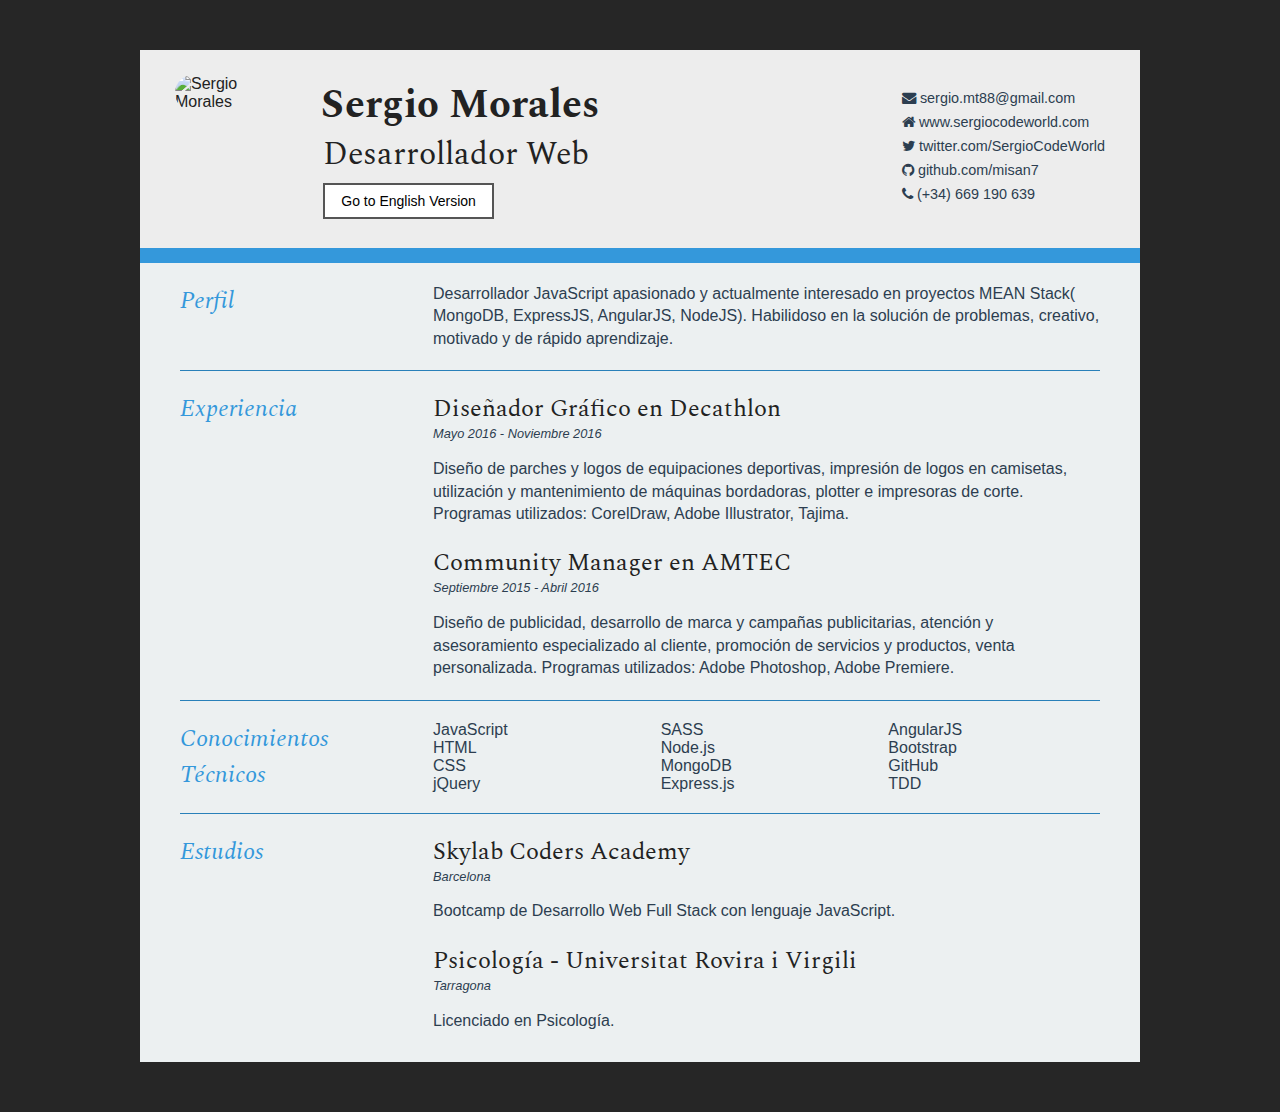
==== index-es.html @ f755fd84 "cv en-es" ====
<!DOCTYPE html>
<html lang="es">

<head>
    <title>Sergio Morales | Desarrollador Web</title>
    <meta charset="UTF-8">
    <meta name="viewport" content="width=device-width" />
    <meta name="description" content="El Currículum Vitae de Sergio Morales." />
    <link href="https://fonts.googleapis.com/css?family=Spectral" rel="stylesheet">
    <link rel="stylesheet" href="https://cdnjs.cloudflare.com/ajax/libs/font-awesome/4.7.0/css/font-awesome.min.css">
    <link rel="stylesheet" href="css/styles.css">
</head>

<body id="top">
    <div id="cv" class="fadeIn">
        <div class="mainDetails">
            <div id="myphoto" class="quickFade">
                <img src="src/thatsme.jpg" alt="Sergio Morales" />
            </div>
            <div id="name">
                <h1>Sergio Morales</h1>
                <h2>Desarrollador Web</h2><form>
                                <a href="index-en.html">
                                    <button class="button button5 btn-en" type="button">Go to English Version</button>
                                </a>
                            </form></div>
            <div id="contactDetails">
                <ul>
                    <li><i class="fa fa-envelope" aria-hidden="true"></i> <a href="mailto:sergio.mt88@gmail.com" target="_blank">sergio.mt88@gmail.com</a></li>
                    <li><i class="fa fa-home"></i> <a href="https://sergiocodeworld.wordpress.com/" target="_blank">www.sergiocodeworld.com</a></li>
                    <li><i class="fa fa-twitter" aria-hidden="true"></i> <a href="https://twitter.com/SergioCodeWorld" target="_blank">twitter.com/SergioCodeWorld</a></li>
                    <li><i class="fa fa-github" aria-hidden="true"></i> <a href="https://github.com/misan7" target="_blank">github.com/misan7</a></li>
                    <li><i class="fa fa-phone" aria-hidden="true"></i> (+34) 669 190 639</li>
                </ul>
            </div>
            <div class="clear"></div>
        </div>
        <div id="mainArea">
            <section>
                <article>
                    <div class="sectionTitle">
                        <h1>Perfil</h1>
                    </div>
                    <div class="sectionContent">
                        <p>Desarrollador JavaScript apasionado y actualmente interesado en proyectos MEAN Stack( MongoDB, ExpressJS, AngularJS, NodeJS). Habilidoso en la solución de problemas, creativo, motivado y de rápido aprendizaje.</p>
                    </div>
                </article>
                <div class="clear"></div>
            </section>
            <section>
                <div class="sectionTitle">
                    <h1>Experiencia</h1>
                </div>
                <div class="sectionContent">
                    <article>
                        <h2>Diseñador Gráfico en Decathlon</h2>
                        <p class="subDetails">Mayo 2016 - Noviembre 2016</p>
                        <p>Diseño de parches y logos de equipaciones deportivas, impresión de logos en camisetas, utilización y mantenimiento de máquinas bordadoras, plotter e impresoras de corte. Programas utilizados: CorelDraw, Adobe Illustrator, Tajima.</p>
                    </article>
                    <article>
                        <h2>Community Manager en AMTEC</h2>
                        <p class="subDetails">Septiembre 2015 - Abril 2016</p>
                        <p>Diseño de publicidad, desarrollo de marca y campañas publicitarias, atención y asesoramiento especializado al cliente, promoción de servicios y productos, venta personalizada. Programas utilizados: Adobe Photoshop, Adobe Premiere.</p>
                    </article>
                </div>
                <div class="clear"></div>
            </section>
            <section>
                <div class="sectionTitle">
                    <h1>Conocimientos Técnicos</h1>
                </div>
                <div class="sectionContent">
                    <ul class="keySkills">
                        <li>JavaScript</li>
                        <li>HTML</li>
                        <li>CSS</li>
                        <li>jQuery</li>
                        <li>SASS</li>
                        <li>Node.js</li>
                        <li>MongoDB</li>
                        <li>Express.js</li>
                        <li>AngularJS</li>
                        <li>Bootstrap</li>
                        <li>GitHub</li>
                        <li>TDD</li>
                    </ul>
                </div>
                <div class="clear"></div>
            </section>
            <section>
                <div class="sectionTitle">
                    <h1>Estudios</h1>
                </div>
                <div class="sectionContent">
                    <article>
                        <h2>Skylab Coders Academy</h2>
                        <p class="subDetails">Barcelona</p>
                        <p>Bootcamp de Desarrollo Web Full Stack con lenguaje JavaScript.</p>
                    </article>
                    <article>
                        <h2>Psicología - Universitat Rovira i Virgili</h2>
                        <p class="subDetails">Tarragona</p>
                        <p>Licenciado en Psicología.</p>
                    </article>
                </div>
                <div class="clear"></div>
            </section>
        </div>
    </div>
</body>

</html>
---- css/styles.css ----
html,body,div,span,object,iframe,h1,h2,h3,h4,h5,h6,p,blockquote,pre,abbr,address,cite,code,del,dfn,em,img,ins,kbd,q,samp,small,strong,sub,sup,var,b,i,dl,dt,dd,ol,ul,li,fieldset,form,label,legend,table,caption,tbody,tfoot,thead,tr,th,td,article,aside,canvas,details,figcaption,figure,footer,header,hgroup,menu,nav,section,summary,time,mark,audio,video {
border:0;
font:inherit;
font-size:100%;
margin:0;
padding:0;
vertical-align:baseline;
}

article,aside,details,figcaption,figure,footer,header,hgroup,menu,nav,section {
display:block;
}

html, body {
	background: #262626; 
	font-family: helvetica, arial, sans-serif; 
	font-size: 16px; 
	color: #222;
}

.clear {clear: both;}

p {
	font-size: 1em;
	line-height: 1.4em;
	margin-bottom: 20px;
	color: #2C3E50;
}

#cv {
	width: 80%;
	max-width: 1000px;
	background: #ECF0F1;
	margin: 50px auto;
}

.mainDetails {
	padding: 25px 35px;
	border-bottom: 15px solid #3498DB;
	background: #ededed;
}

#name h1 {
	font-size: 2.5em;
	font-weight: 700;
	font-family: 'Spectral', serif, Helvetica, Arial, sans-serif;
	margin-bottom: -6px;
}

#name h2 {
	font-size: 2em;
	margin-left: 2px;
	font-family: 'Spectral', serif, Helvetica, Arial, sans-serif;
}

#mainArea {
	padding: 0 40px;
}

#myphoto {
	width: 12.5%;
	float: left;
	margin-right: 30px;
}

#myphoto img {
	width: 100%;
	border-radius: 100px;
}

#name {
	float: left;
}

#contactDetails {
	float: right;
}

#contactDetails ul {
	list-style-type: none;
	font-size: 0.9em;
	margin-top: 15px;
}

#contactDetails ul li {
	margin-bottom: 8px;
	color: #2C3E50;
}

#contactDetails ul li a {
	color: #2C3E50; 
	text-decoration: none;
	-webkit-transition: all .3s ease-in;
	-moz-transition: all .3s ease-in;
	-o-transition: all .3s ease-in;
	-ms-transition: all .3s ease-in;
	transition: all .3s ease-in;
}

#contactDetails ul li a:hover { 
	color: #3498DB;
}

section {
	border-top: 1px solid #2980B9;
	padding: 20px 0 0;
}

section:first-child {
	border-top: 0;
}

section:last-child {
	padding: 20px 0 10px;
}

.sectionTitle {
	float: left;
	width: 25%;
}

.sectionContent {
	float: right;
	width: 72.5%;
}

.sectionTitle h1 {
	font-family: 'Spectral', serif, Helvetica, Arial, sans-serif;
	font-style: italic;
	font-size: 1.5em;
	color: #3498DB;
}

.sectionContent h2 {
	font-family: 'Spectral', serif, Helvetica, Arial, sans-serif;
	font-size: 1.5em;
	margin-bottom: -2px;
}

.subDetails {
	font-size: 0.8em;
	font-style: italic;
	margin-bottom: 15px;
}

.keySkills {
	list-style-type: none;
	-moz-column-count:3;
	-webkit-column-count:3;
	column-count:3;
	margin-bottom: 20px;
	font-size: 1em;
	color: #2C3E50;
}

.keySkills ul li {
	margin-bottom: 3px;
}

@media all and (min-width: 721px) and (max-width: 1000px) {
	#myphoto {
		display: none;
	}
	
	.keySkills {
	-moz-column-count:2;
	-webkit-column-count:2;
	column-count:2;
	}
}

@media all and (max-width: 720px) {
	#cv {
		width: 95%;
		margin: 10px auto;
		min-width: 280px;
	}
	
	#myphoto {
		display: none;
	}
	
	#name, #contactDetails {
		float: none;
		width: 100%;
		text-align: center;
	}
	
	.sectionTitle, .sectionContent {
		float: none;
		width: 100%;
	}
	
	.sectionTitle {
		margin-left: -2px;
		font-size: 1.25em;
	}
	
	.keySkills {
		-moz-column-count:2;
		-webkit-column-count:2;
		column-count:2;
	}
}

@media all and (max-width: 480px) {
	.mainDetails {
		padding: 15px 15px;
	}
	
	section {
		padding: 15px 0 0;
	}
	
	#mainArea {
		padding: 0 25px;
	}

	.keySkills {
	column-count:2;
	}
	
	#name h1 {
		line-height: .8em;
		margin-bottom: 4px;
	}
}

@media print {
    #cv {
        width: 100%;
    }
}

@-webkit-keyframes reset {
	0% {
		opacity: 0;
	}
	100% {
		opacity: 0;
	}
}

@-webkit-keyframes fade-in {
	0% {
		opacity: 0;
	}
	40% {
		opacity: 0;
	}
	100% {
		opacity: 1;
	}
}

@-moz-keyframes reset {
	0% {
		opacity: 0;
	}
	100% {
		opacity: 0;
	}
}

@-moz-keyframes fade-in {
	0% {
		opacity: 0;
	}
	40% {
		opacity: 0;
	}
	100% {
		opacity: 1;
	}
}

@keyframes reset {
	0% {
		opacity: 0;
	}
	100% {
		opacity: 0;
	}
}

@keyframes fade-in {
	0% {
		opacity: 0;
	}
	60% {
		opacity: 0;
	}
	100% {
		opacity: 1;
	}
}

.fadeIn {
	animation-name: fade-in;
    animation-duration: 1s;
    animation-timing-function: ease-in;
}

.button {
    border: none;
    padding: 8px 16px;
    text-align: center;
    text-decoration: none;
    display: inline-block;
    font-size: 14px;
    margin: 4px 2px;
    transition-duration: 0.4s;
    cursor: pointer;
}

.button5 {
    background-color: white;
    color: black;
    border: 2px solid #555555;
}

.button5:hover {
    background-color: #555555;
    color: white;
}
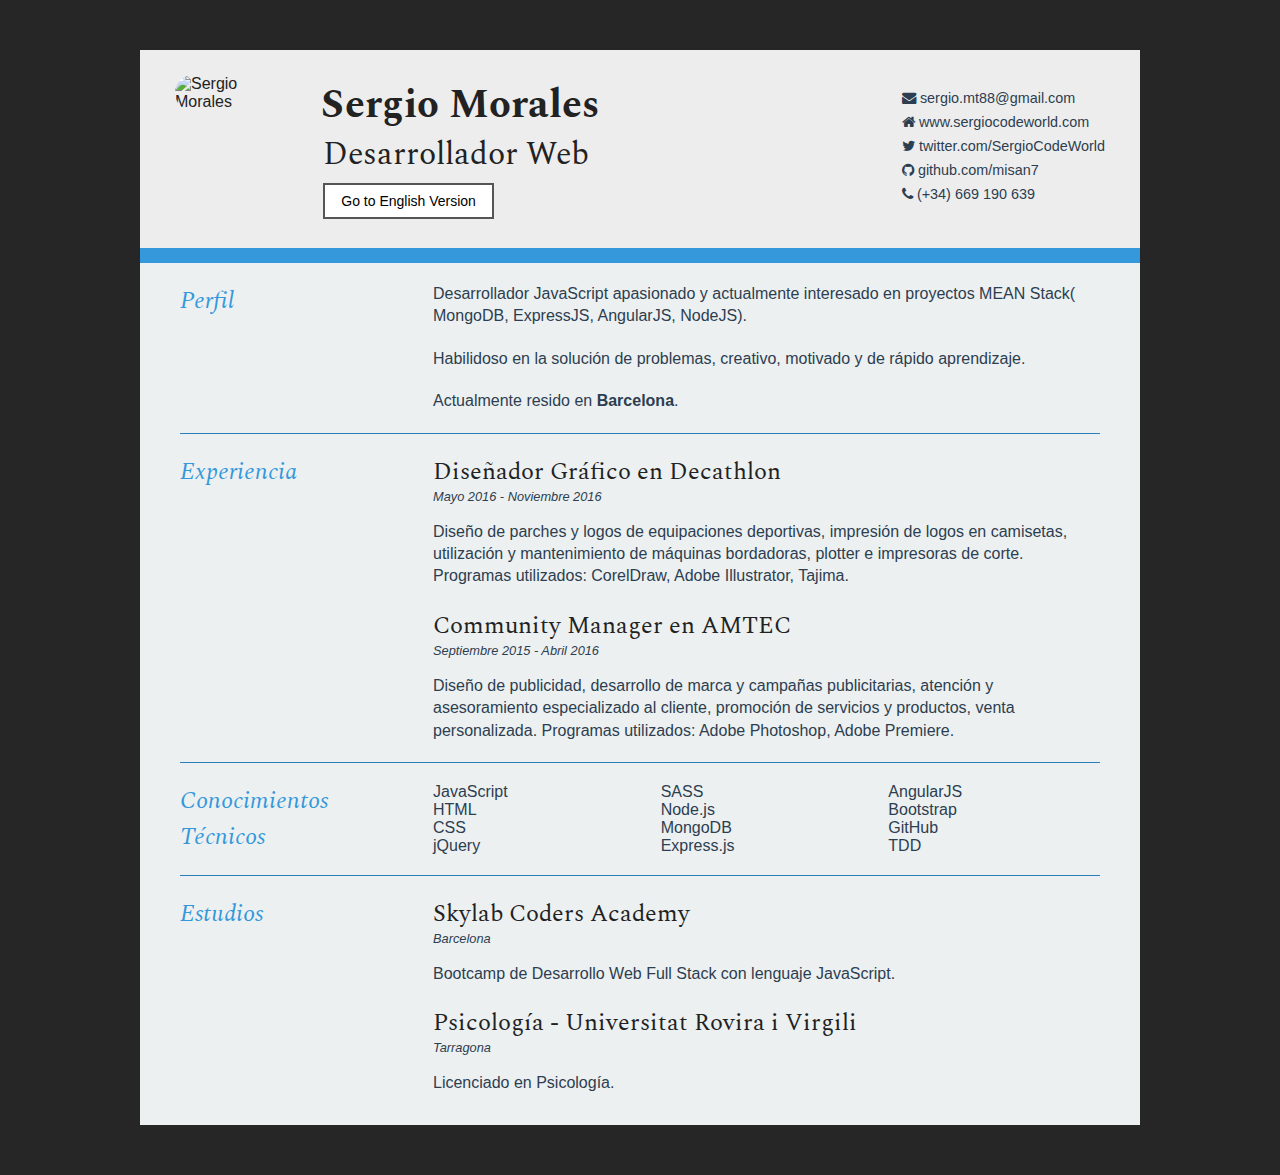
==== commit e831e54e: "added location" ====
--- a/index-es.html
+++ b/index-es.html
@@ -15,12 +15,12 @@
     <div id="cv" class="fadeIn">
         <div class="mainDetails">
             <div id="myphoto" class="quickFade">
-                <img src="src/thatsme.jpg" alt="Sergio Morales" />
+                <img src="https://res.cloudinary.com/dk2mgboya/image/upload/v1498639947/thatsme_ug15kz.jpg" alt="Sergio Morales" />
             </div>
             <div id="name">
                 <h1>Sergio Morales</h1>
                 <h2>Desarrollador Web</h2><form>
-                                <a href="index-en.html">
+                                <a href="index.html">
                                     <button class="button button5 btn-en" type="button">Go to English Version</button>
                                 </a>
                             </form></div>
@@ -42,7 +42,9 @@
                         <h1>Perfil</h1>
                     </div>
                     <div class="sectionContent">
-                        <p>Desarrollador JavaScript apasionado y actualmente interesado en proyectos MEAN Stack( MongoDB, ExpressJS, AngularJS, NodeJS). Habilidoso en la solución de problemas, creativo, motivado y de rápido aprendizaje.</p>
+                        <p>Desarrollador JavaScript apasionado y actualmente interesado en proyectos MEAN Stack( MongoDB, ExpressJS, AngularJS, NodeJS).</p>
+                        <p>Habilidoso en la solución de problemas, creativo, motivado y de rápido aprendizaje.</p>
+                        <p>Actualmente resido en <strong>Barcelona</strong>.</p>
                     </div>
                 </article>
                 <div class="clear"></div>
--- a/css/styles.css
+++ b/css/styles.css
@@ -322,4 +322,8 @@
 .button5:hover {
     background-color: #555555;
     color: white;
+}
+
+strong {
+	font-weight: bold;
 }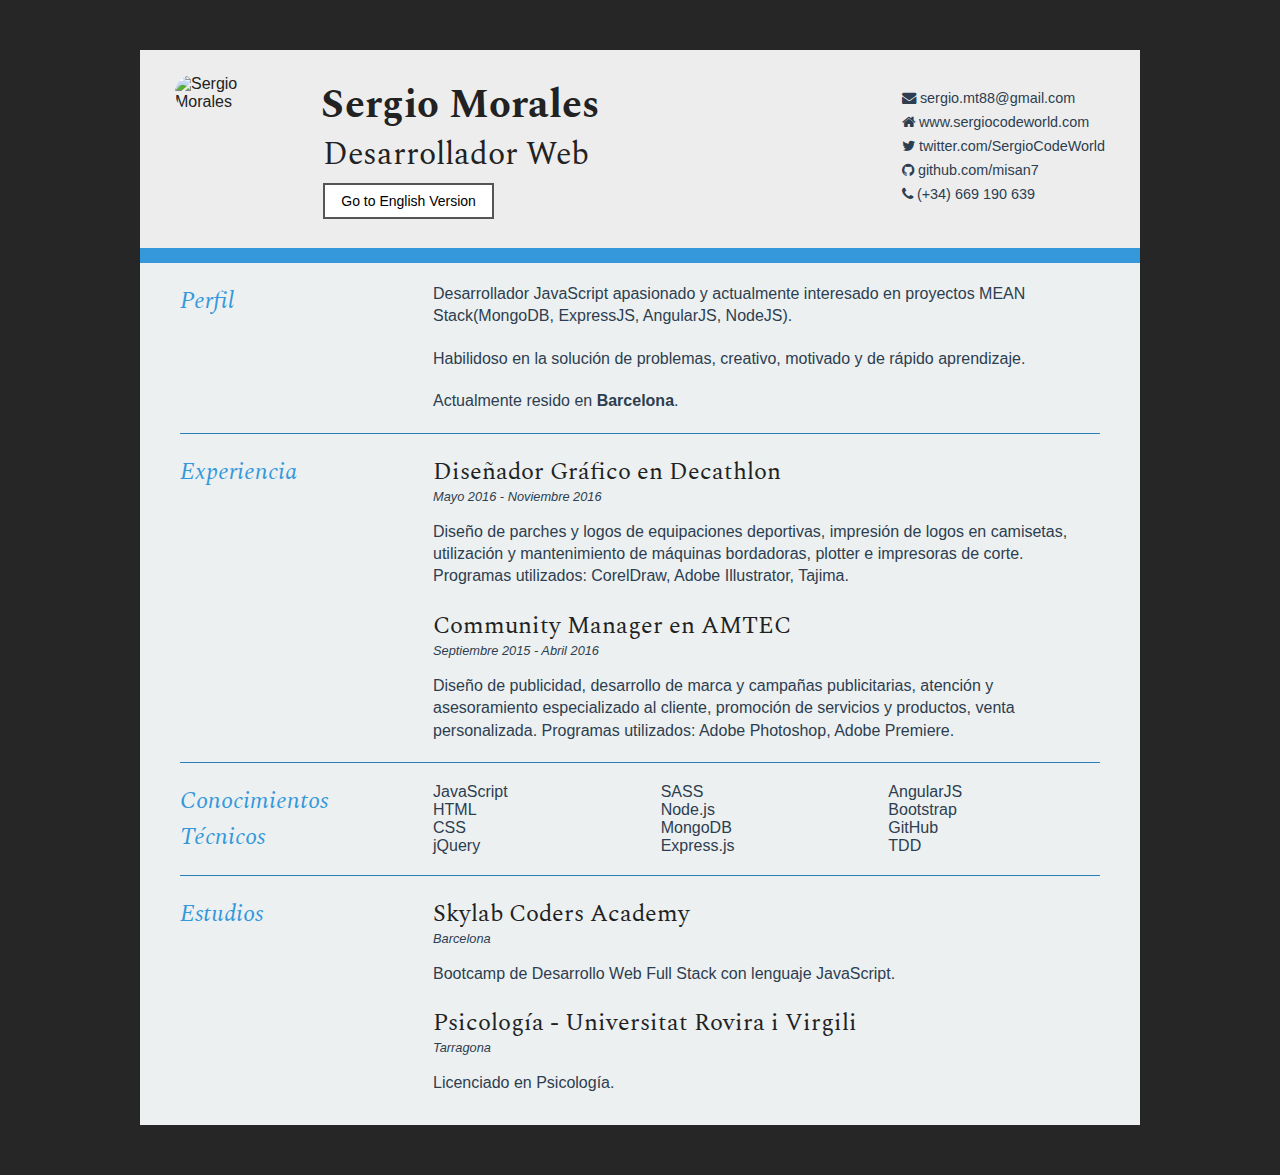
==== commit 0b0b0872: "index updated" ====
--- a/index-es.html
+++ b/index-es.html
@@ -42,7 +42,7 @@
                         <h1>Perfil</h1>
                     </div>
                     <div class="sectionContent">
-                        <p>Desarrollador JavaScript apasionado y actualmente interesado en proyectos MEAN Stack( MongoDB, ExpressJS, AngularJS, NodeJS).</p>
+                        <p>Desarrollador JavaScript apasionado y actualmente interesado en proyectos MEAN Stack(MongoDB, ExpressJS, AngularJS, NodeJS).</p>
                         <p>Habilidoso en la solución de problemas, creativo, motivado y de rápido aprendizaje.</p>
                         <p>Actualmente resido en <strong>Barcelona</strong>.</p>
                     </div>
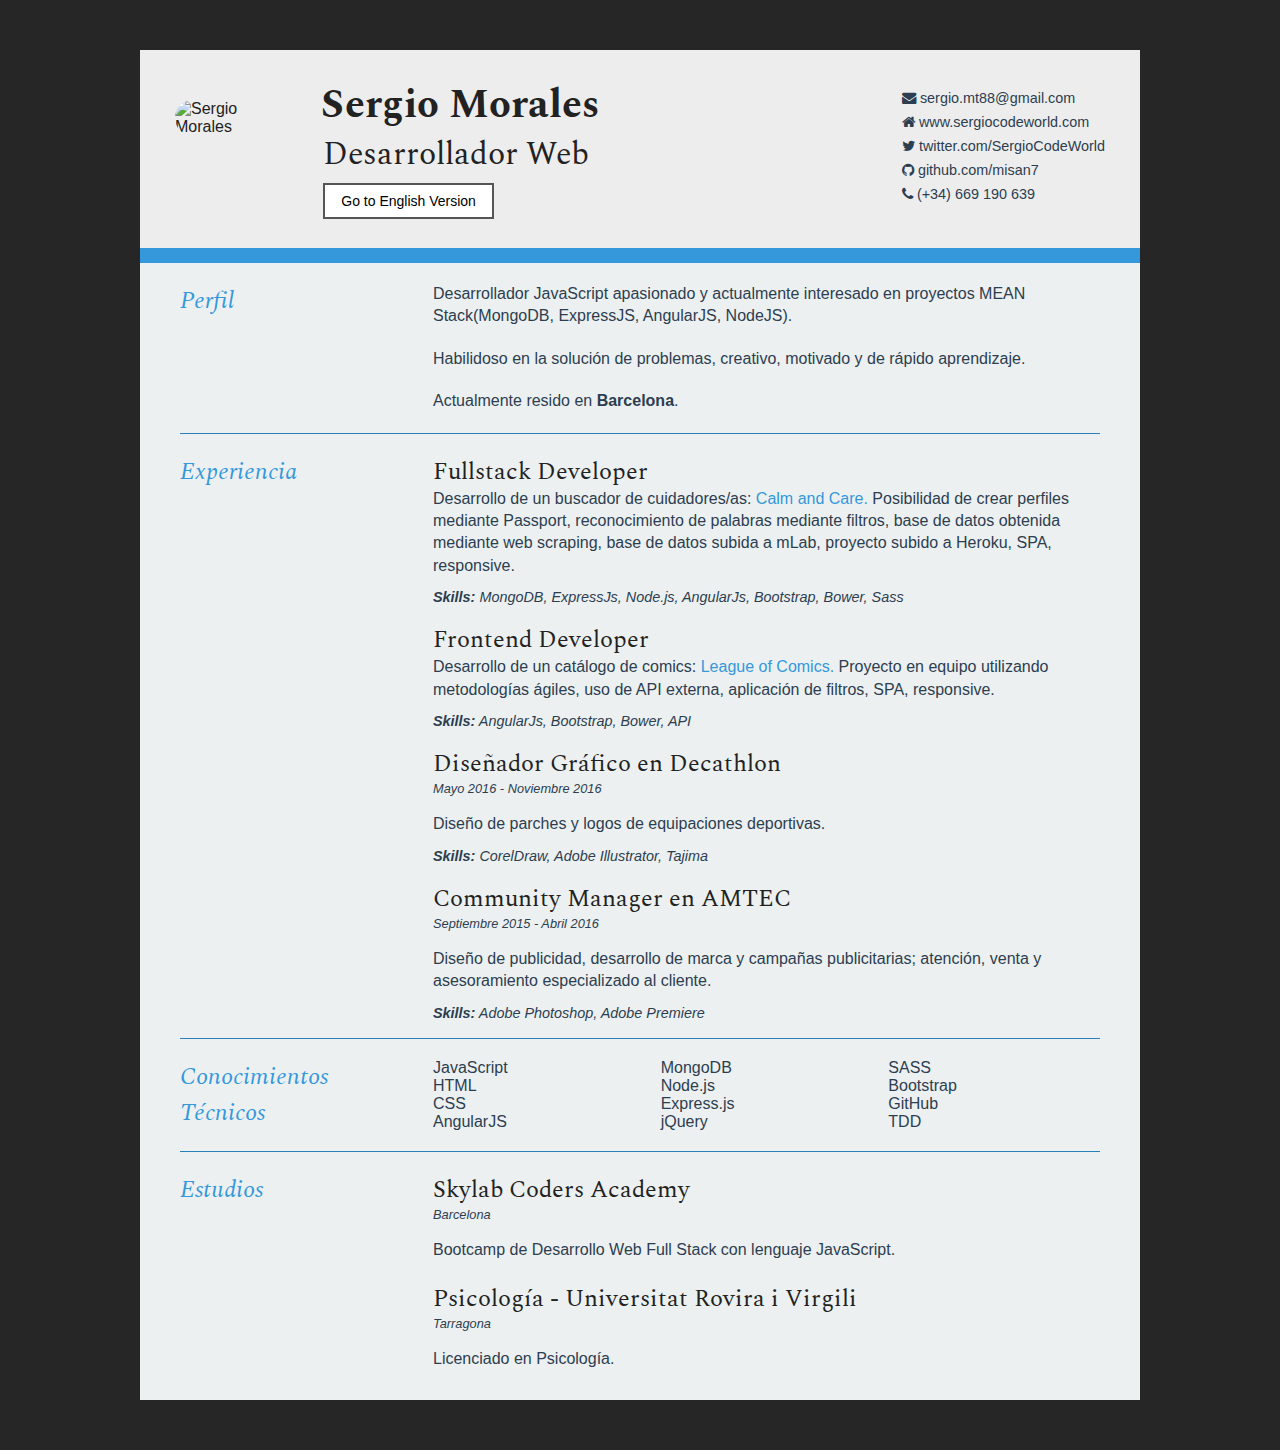
==== commit aff46e33: "xp update" ====
--- a/index-es.html
+++ b/index-es.html
@@ -55,14 +55,26 @@
                 </div>
                 <div class="sectionContent">
                     <article>
+                        <h2>Fullstack Developer</h2>
+                        <p>Desarrollo de un buscador de cuidadores/as: <a class="gitLinks" href="https://github.com/misan7/caregivers-app" target="_blank">Calm and Care. </a>Posibilidad de crear perfiles mediante Passport, reconocimiento de palabras mediante filtros, base de datos obtenida mediante web scraping, base de datos subida a mLab, proyecto subido a Heroku, SPA, responsive.</p>
+                        <p class="skills"><strong>Skills:</strong> MongoDB, ExpressJs, Node.js, AngularJs, Bootstrap, Bower, Sass</p>
+                    </article>
+                    <article>
+                        <h2>Frontend Developer</h2>
+                        <p>Desarrollo de un catálogo de comics: <a class="gitLinks" href="https://misan7.github.io/league-of-comics-app/" target="_blank">League of Comics. </a> Proyecto en equipo utilizando metodologías ágiles, uso de API externa, aplicación de filtros, SPA, responsive. </p>
+                        <p class="skills"><strong>Skills:</strong> AngularJs, Bootstrap, Bower, API</p>
+                    </article>
+                    <article>
                         <h2>Diseñador Gráfico en Decathlon</h2>
                         <p class="subDetails">Mayo 2016 - Noviembre 2016</p>
-                        <p>Diseño de parches y logos de equipaciones deportivas, impresión de logos en camisetas, utilización y mantenimiento de máquinas bordadoras, plotter e impresoras de corte. Programas utilizados: CorelDraw, Adobe Illustrator, Tajima.</p>
+                        <p>Diseño de parches y logos de equipaciones deportivas.</p>
+                        <p class="skills"><strong>Skills:</strong> CorelDraw, Adobe Illustrator, Tajima</p>
                     </article>
                     <article>
                         <h2>Community Manager en AMTEC</h2>
                         <p class="subDetails">Septiembre 2015 - Abril 2016</p>
-                        <p>Diseño de publicidad, desarrollo de marca y campañas publicitarias, atención y asesoramiento especializado al cliente, promoción de servicios y productos, venta personalizada. Programas utilizados: Adobe Photoshop, Adobe Premiere.</p>
+                        <p>Diseño de publicidad, desarrollo de marca y campañas publicitarias; atención, venta y asesoramiento especializado al cliente.</p>
+                        <p class="skills"><strong>Skills:</strong> Adobe Photoshop, Adobe Premiere</p>
                     </article>
                 </div>
                 <div class="clear"></div>
@@ -73,18 +85,18 @@
                 </div>
                 <div class="sectionContent">
                     <ul class="keySkills">
-                        <li>JavaScript</li>
-                        <li>HTML</li>
-                        <li>CSS</li>
-                        <li>jQuery</li>
-                        <li>SASS</li>
-                        <li>Node.js</li>
-                        <li>MongoDB</li>
-                        <li>Express.js</li>
-                        <li>AngularJS</li>
-                        <li>Bootstrap</li>
-                        <li>GitHub</li>
-                        <li>TDD</li>
+                        <li class="keySkill1">JavaScript</li>
+                        <li class="keySkill2">HTML</li>
+                        <li class="keySkill3">CSS</li>
+                        <li class="keySkill4">AngularJS</li>
+                        <li class="keySkill5">MongoDB</li>
+                        <li class="keySkill6">Node.js</li>
+                        <li class="keySkill7">Express.js</li>
+                        <li class="keySkill8">jQuery</li>
+                        <li class="keySkill9">SASS</li>
+                        <li class="keySkill10">Bootstrap</li>
+                        <li class="keySkill11">GitHub</li>
+                        <li class="keySkill12">TDD</li>
                     </ul>
                 </div>
                 <div class="clear"></div>
--- a/css/styles.css
+++ b/css/styles.css
@@ -61,6 +61,8 @@
 	width: 12.5%;
 	float: left;
 	margin-right: 30px;
+	padding-bottom: 25px;
+	padding-top: 25px;
 }
 
 #myphoto img {
@@ -114,6 +116,18 @@
 	padding: 20px 0 10px;
 }
 
+.skills {
+	font-size: 0.9em;
+	font-style: italic;
+	margin-bottom: 15px;
+	margin-top: -10px;
+}
+
+.gitLinks {
+	color: #3498DB; 
+	text-decoration: none;
+}
+
 .sectionTitle {
 	float: left;
 	width: 25%;
@@ -155,6 +169,10 @@
 
 .keySkills ul li {
 	margin-bottom: 3px;
+}
+
+.keySkill1:hover {
+	cursor: crosshair;
 }
 
 @media all and (min-width: 721px) and (max-width: 1000px) {
